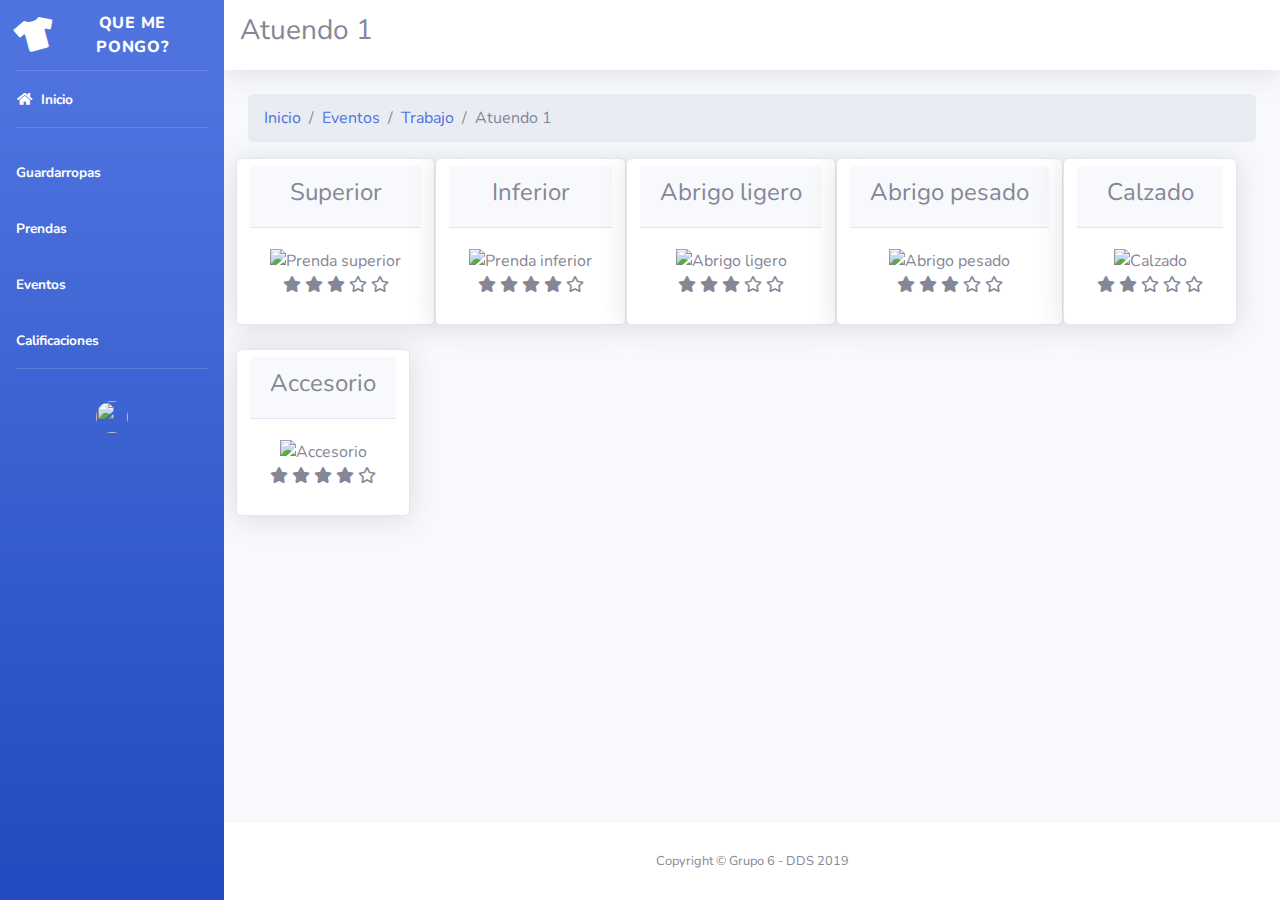
==== atuendo.html @ c6f66dc4 "agregado pagina de inicio, atuendo, nuevo evento" ====
<!DOCTYPE html>
<html lang="en">

<head>

  <meta charset="utf-8"/>
  <meta http-equiv="X-UA-Compatible" content="IE=edge"/>
  <meta name="viewport" content="width=device-width, initial-scale=1, shrink-to-fit=no"/>
  <meta name="description" content=""/>
  <meta name="author" content=""/>

  <title>Que me pongo</title>

  <!-- Custom fonts for this template-->
  <link href="vendor/fontawesome-free/css/all.min.css" rel="stylesheet" type="text/css"/>
  <link href="https://fonts.googleapis.com/css?family=Nunito:200,200i,300,300i,400,400i,600,600i,700,700i,800,800i,900,900i" rel="stylesheet"/>

  <!-- jQuery -->
  <link href="vendor/jquery/jquery.min.js"></link>

  <!-- Custom styles for this template-->
  <link href="css/sb-admin-2.css" rel="stylesheet"/>

  <script src="index.js"></script>

</head>

<body id="page-top">

  <!-- Page Wrapper -->
  <div id="wrapper">

    <!-- Sidebar -->
    <ul class="navbar-nav bg-gradient-primary sidebar sidebar-dark accordion" id="accordionSidebar">

      <!-- Sidebar - Brand -->
      <div class="sidebar-brand d-flex align-items-center justify-content-center">
        <div class="sidebar-brand-icon rotate-n-15">
          <i class="fas fa-tshirt"></i>
        </div>
        <div class="sidebar-brand-text mx-3">Que me pongo?</div>
      </div>

      <!-- Divider -->
      <hr class="sidebar-divider my-0">

      <!-- Nav Item - Dashboard -->
      <li class="nav-item active">
        <a class="nav-link" href="index.html">
          <i class="fas fa-fw fa-home"></i>
          <span>Inicio</span></a>
        </li>

        <!-- Divider -->
        <hr class="sidebar-divider">

        <li class="nav-item active">
          <a class="nav-link" href="#">
            <span>Guardarropas</span>
          </a>
        </li>

        <li class="nav-item active">
          <a class="nav-link" href="#">
            <span>Prendas</span>
          </a>
        </li>

        <li class="nav-item active">
          <a class="nav-link" href="eventos.html">
            <span>Eventos</span>
          </a>
        </li>

        <li class="nav-item active">
          <a class="nav-link" href="#">
            <span>Calificaciones</span>
          </a>
        </li>


        <!-- Divider -->
        <hr class="sidebar-divider d-none d-md-block">

        <!-- Nav Item - User Information -->
        <li class="nav-item dropdown no-arrow">
          <a class="text-center nav-link dropdown-toggle" href="#" id="userDropdown" role="button" data-toggle="dropdown" aria-haspopup="true" aria-expanded="false">
            <img class="img-profile rounded-circle" src="https://source.unsplash.com/QAB-WJcbgJk/60x60">
          </a>
          <!-- Dropdown - User Information -->
          <div class="dropdown-menu dropdown-menu-right shadow animated--grow-in" aria-labelledby="userDropdown">
            <a class="dropdown-item" href="#">
              <i class="fas fa-user fa-sm fa-fw mr-2 text-gray-400"></i>
              Profile
            </a>
            <a class="dropdown-item" href="#">
              <i class="fas fa-cogs fa-sm fa-fw mr-2 text-gray-400"></i>
              Settings
            </a>
            <a class="dropdown-item" href="#">
              <i class="fas fa-list fa-sm fa-fw mr-2 text-gray-400"></i>
              Activity Log
            </a>
            <div class="dropdown-divider"></div>
            <a class="dropdown-item" href="#" data-toggle="modal" data-target="#logoutModal">
              <i class="fas fa-sign-out-alt fa-sm fa-fw mr-2 text-gray-400"></i>
              Logout
            </a>
          </div>
        </li>

      </ul>
      <!-- End of Sidebar -->

      <!-- Content Wrapper -->
      <div id="content-wrapper" class="d-flex flex-column">

        <!-- Main Content -->
        <div id="content">

          <!-- Topbar -->
          <nav class="navbar navbar-expand navbar-light bg-white topbar mb-4 static-top shadow">
            <button id="sidebarToggleTop" class="btn btn-link d-md-none rounded-circle mr-3" onclick="toggleNavbar()">
              <i class="fa fa-bars"></i>
            </button>
            <h3>Atuendo 1</h3>
          </nav>
          <!-- End of Topbar -->

          <!-- Begin Page Content -->
          <div class="container-fluid">
            <nav aria-label="breadcrumb">
              <ol class="breadcrumb">
                <li class="breadcrumb-item"><a href="index.html">Inicio</a></li>
                <li class="breadcrumb-item"><a href="eventos.html">Eventos</a></li>
                <li class="breadcrumb-item"><a href="informacionEvento.html">Trabajo</a></li>
                <li class="breadcrumb-item active" aria-current="page">Atuendo 1</li>
              </ol>
            </nav>
            <div class="row">
              <div class="card shadow mb-4">
                <a class="btn" href="#">
                  <div class="card-header">
                    <h4>Superior</h4>
                  </div>
                  <div class="card-body">
                    <img src="https://altonadock.com/5082-home_default/camisa-azul-marino-estampada-con-pequenos-motivos-geometricos-.jpg" alt="Prenda superior" height="250px" width="250px">
                    <div class="text-center">
                      <span class="fas fa-star"></span>
                      <span class="fas fa-star"></span>
                      <span class="fas fa-star"></span>
                      <span class="far fa-star"></span>
                      <span class="far fa-star"></span>
                    </div>
                  </div>
                </a>
              </div>
              <div class="card shadow mb-4">
                <a class="btn" href="#">
                  <div class="card-header">
                    <h4>Inferior</h4>
                  </div>
                  <div class="card-body">
                    <img src="https://www.venca.es/i/907221/l/jeans-negros-forma-hombre-us-32-jack-jones-negro.jpg" alt="Prenda inferior" height="250px" width="250px">
                    <div class="text-center">
                      <span class="fas fa-star"></span>
                      <span class="fas fa-star"></span>
                      <span class="fas fa-star"></span>
                      <span class="fas fa-star"></span>
                      <span class="far fa-star"></span>
                    </div>
                  </div>
                </a>
              </div>
              <div class="card shadow mb-4">
                <a class="btn" href="#">
                  <div class="card-header">
                    <h4>Abrigo ligero</h4>
                  </div>
                  <div class="card-body">
                    <img src="https://img.proidee.co.uk/pimg/1300/c2/1300_c284133a_0709.jpg" alt="Abrigo ligero" height="250px" width="250px">
                    <div class="text-center">
                      <span class="fas fa-star"></span>
                      <span class="fas fa-star"></span>
                      <span class="fas fa-star"></span>
                      <span class="far fa-star"></span>
                      <span class="far fa-star"></span>
                    </div>
                  </div>
                </a>
              </div>
              <div class="card shadow mb-4">
                <a class="btn" href="#">
                  <div class="card-header">
                    <h4>Abrigo pesado</h4>
                  </div>
                  <div class="card-body">
                    <img src="https://www.bing.com/th?id=OIP.kIDc9gb3hKKySm4pipVhOQHaI1&pid=Api&rs=1" alt="Abrigo pesado" height="250px" width="250px">
                    <div class="text-center">
                      <span class="fas fa-star"></span>
                      <span class="fas fa-star"></span>
                      <span class="fas fa-star"></span>
                      <span class="far fa-star"></span>
                      <span class="far fa-star"></span>
                    </div>
                  </div>
                </a>
              </div>
              <div class="card shadow mb-4">
                <a class="btn" href="#">
                  <div class="card-header">
                    <h4>Calzado</h4>
                  </div>
                  <div class="card-body">
                    <img src="https://www.bing.com/th?id=OIP.3Xpg--tMcZw-4dg9GiYAfQHaHa&pid=Api&rs=1" alt="Calzado" height="250px" width="250px">
                    <div class="text-center">
                      <span class="fas fa-star"></span>
                      <span class="fas fa-star"></span>
                      <span class="far fa-star"></span>
                      <span class="far fa-star"></span>
                      <span class="far fa-star"></span>
                    </div>
                  </div>
                </a>
              </div>
              <div class="card shadow mb-4">
                <a class="btn" href="#">
                  <div class="card-header">
                    <h4>Accesorio</h4>
                  </div>
                  <div class="card-body">
                    <img src="https://www.bing.com/th?id=OIP.IFnJYiGUnzJxce_VtJHO5AHaH6&pid=Api&rs=1" alt="Accesorio" height="250px" width="250px">
                    <div class="text-center">
                      <span class="fas fa-star"></span>
                      <span class="fas fa-star"></span>
                      <span class="fas fa-star"></span>
                      <span class="fas fa-star"></span>
                      <span class="far fa-star"></span>
                    </div>
                  </div>
                </a>
              </div>
            </div>




          </div>
          <!-- /.container-fluid -->

        </div>
        <!-- End of Main Content -->

        <!-- Footer -->
        <footer class="sticky-footer bg-white">
          <div class="container my-auto">
            <div class="copyright text-center my-auto">
              <span>Copyright &copy; Grupo 6 - DDS 2019</span>
            </div>
          </div>
        </footer>
        <!-- End of Footer -->

      </div>
      <!-- End of Content Wrapper -->

    </div>
    <!-- End of Page Wrapper -->

    <!-- Scroll to Top Button-->
    <a class="scroll-to-top rounded" href="#page-top">
      <i class="fas fa-angle-up"></i>
    </a>

    <!-- Logout Modal-->
    <div class="modal fade" id="logoutModal" tabindex="-1" role="dialog" aria-labelledby="exampleModalLabel" aria-hidden="true">
      <div class="modal-dialog" role="document">
        <div class="modal-content">
          <div class="modal-header">
            <h5 class="modal-title" id="exampleModalLabel">Ready to Leave?</h5>
            <button class="close" type="button" data-dismiss="modal" aria-label="Close">
              <span aria-hidden="true">×</span>
            </button>
          </div>
          <div class="modal-body">Select "Logout" below if you are ready to end your current session.</div>
          <div class="modal-footer">
            <button class="btn btn-secondary" type="button" data-dismiss="modal">Cancel</button>
            <a class="btn btn-primary" href="login.html">Logout</a>
          </div>
        </div>
      </div>
    </div>

    <!-- Bootstrap core JavaScript-->
    <script src="vendor/jquery/jquery.min.js"></script>
    <script src="vendor/bootstrap/js/bootstrap.bundle.min.js"></script>

    <!-- Core plugin JavaScript-->
    <script src="vendor/jquery-easing/jquery.easing.min.js"></script>

    <!-- Custom scripts for all pages-->
    <script src="js/sb-admin-2.min.js"></script>

    <!-- Page level plugins -->
    <script src="vendor/chart.js/Chart.min.js"></script>

    <!-- Page level custom scripts -->
    <script src="js/demo/chart-area-demo.js"></script>
    <script src="js/demo/chart-pie-demo.js"></script>

  </body>

  </html>
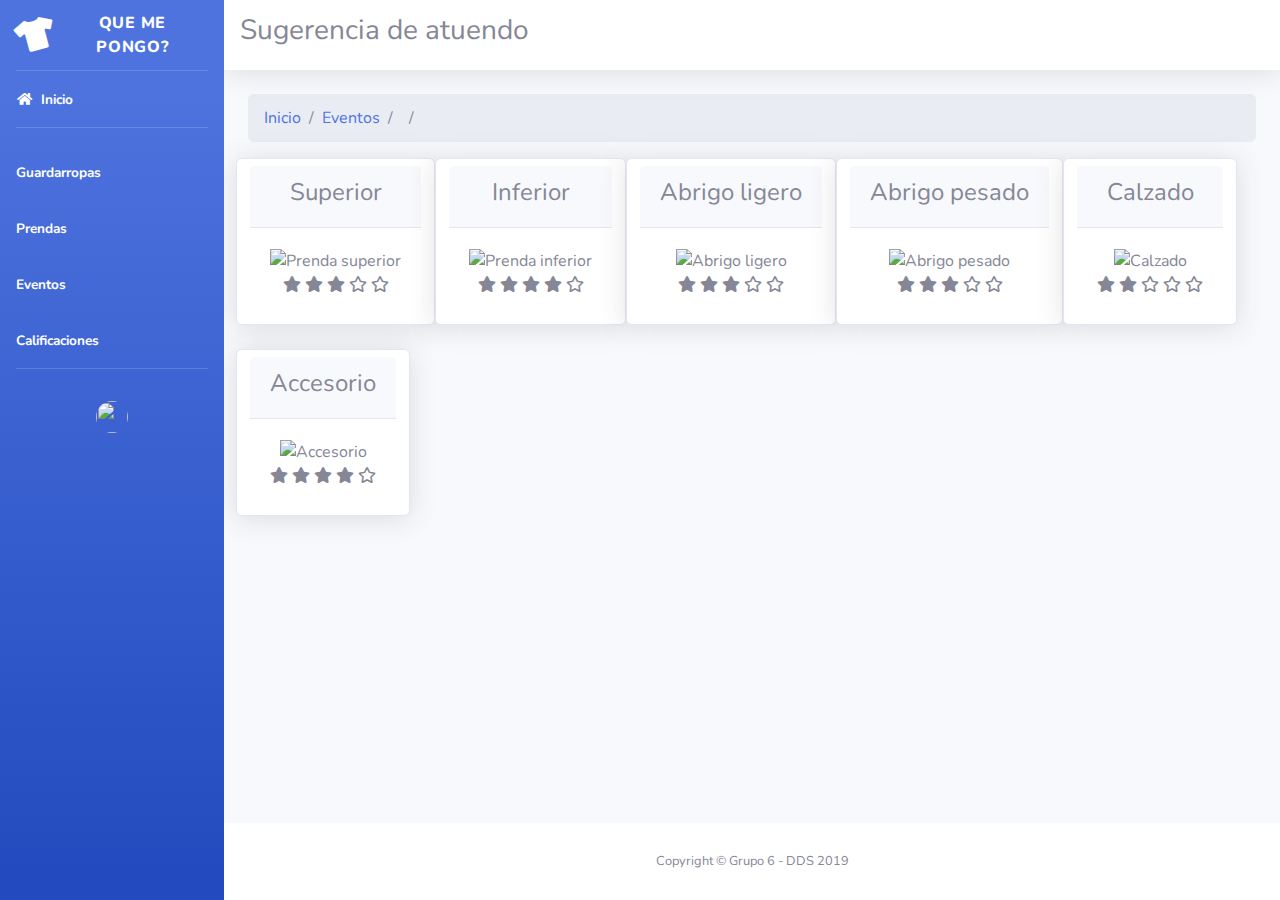
==== commit f150e78c: "JS para manejo de sugerencias" ====
--- a/atuendo.html
+++ b/atuendo.html
@@ -22,10 +22,11 @@
   <link href="css/sb-admin-2.css" rel="stylesheet"/>
 
   <script src="index.js"></script>
+  <script src="restService.js"></script>
 
 </head>
 
-<body id="page-top">
+<body id="page-top" onload="suggestionMaker()">
 
   <!-- Page Wrapper -->
   <div id="wrapper">
@@ -123,7 +124,7 @@
             <button id="sidebarToggleTop" class="btn btn-link d-md-none rounded-circle mr-3" onclick="toggleNavbar()">
               <i class="fa fa-bars"></i>
             </button>
-            <h3>Atuendo 1</h3>
+            <h3>Sugerencia de atuendo</h3>
           </nav>
           <!-- End of Topbar -->
 
@@ -133,8 +134,8 @@
               <ol class="breadcrumb">
                 <li class="breadcrumb-item"><a href="index.html">Inicio</a></li>
                 <li class="breadcrumb-item"><a href="eventos.html">Eventos</a></li>
-                <li class="breadcrumb-item"><a href="informacionEvento.html">Trabajo</a></li>
-                <li class="breadcrumb-item active" aria-current="page">Atuendo 1</li>
+                <li class="breadcrumb-item"><a id="breadcrumbSuggestionEvent" href="informacionEvento.html"></a></li>
+                <li id="breadcrumbSuggestion" class="breadcrumb-item active" aria-current="page"></li>
               </ol>
             </nav>
             <div class="row">
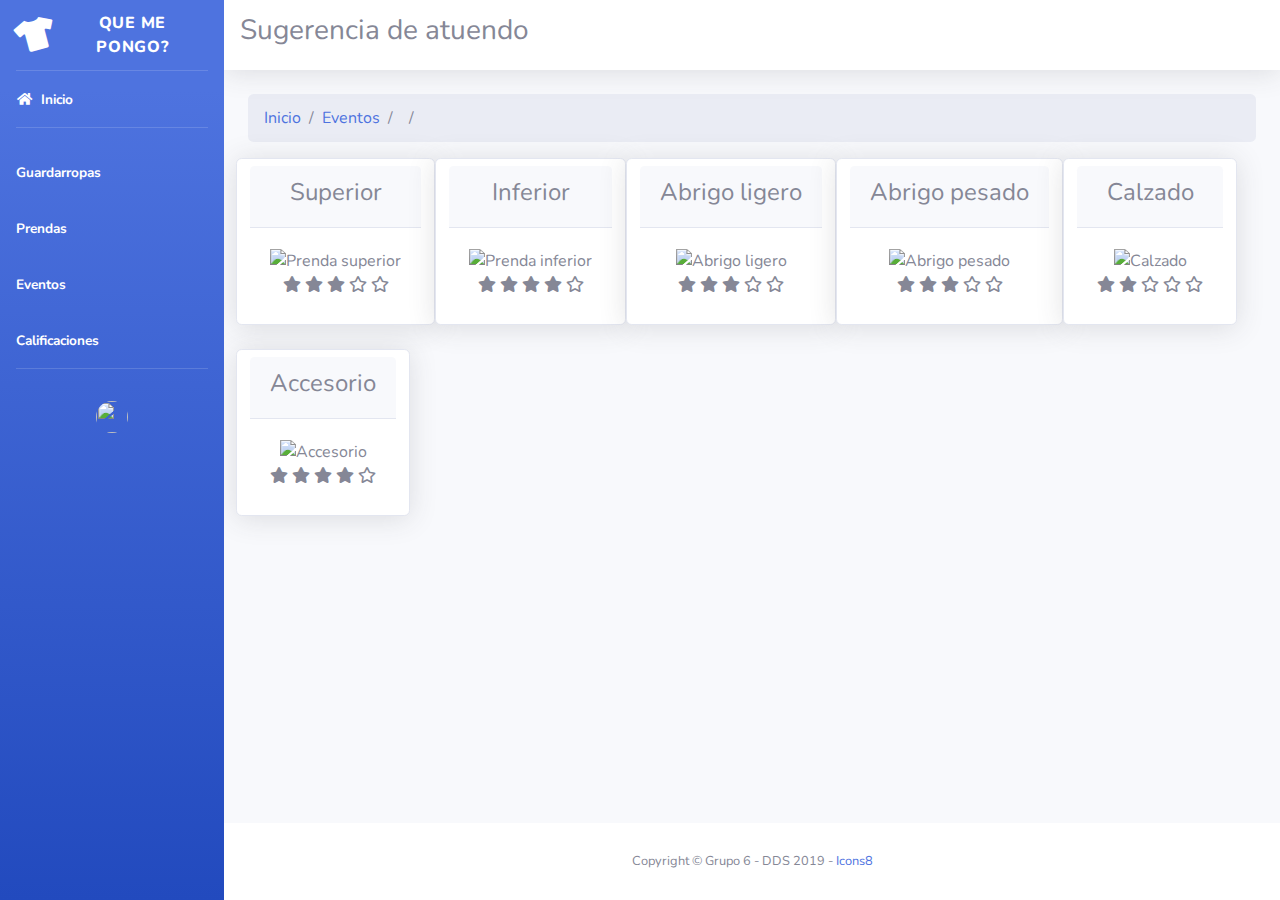
==== commit d378d631: "agregado favicon" ====
--- a/atuendo.html
+++ b/atuendo.html
@@ -19,10 +19,13 @@
   <link href="vendor/jquery/jquery.min.js"></link>
 
   <!-- Custom styles for this template-->
-  <link href="css/sb-admin-2.css" rel="stylesheet"/>
-
-  <script src="index.js"></script>
-  <script src="restService.js"></script>
+  <link href="css/sb-admin-2.css" rel="stylesheet"/>
+  <link rel="shortcut icon" href="https://img.icons8.com/ultraviolet/30/000000/socks.png">
+
+
+  <script src="js/index.js"></script>
+  <script src="js/eventos.js"></script>
+  <script src="js/restService.js"></script>
 
 </head>
 
@@ -32,7 +35,7 @@
   <div id="wrapper">
 
     <!-- Sidebar -->
-    <ul class="navbar-nav bg-gradient-primary sidebar sidebar-dark accordion" id="accordionSidebar">
+    <ul class="navbar-nav bg-gradient-primary sidebar sidebar-dark d-none d-md-block" id="sidebar-menu">
 
       <!-- Sidebar - Brand -->
       <div class="sidebar-brand d-flex align-items-center justify-content-center">
@@ -56,13 +59,13 @@
         <hr class="sidebar-divider">
 
         <li class="nav-item active">
-          <a class="nav-link" href="#">
+          <a class="nav-link" href="guardarropa.html">
             <span>Guardarropas</span>
           </a>
         </li>
 
         <li class="nav-item active">
-          <a class="nav-link" href="#">
+          <a class="nav-link" href="prenda.html">
             <span>Prendas</span>
           </a>
         </li>
@@ -256,7 +259,7 @@
         <footer class="sticky-footer bg-white">
           <div class="container my-auto">
             <div class="copyright text-center my-auto">
-              <span>Copyright &copy; Grupo 6 - DDS 2019</span>
+              <span>Copyright &copy; Grupo 6 - DDS 2019 - <a href="https://icons8.com/icon/53727/calcetines">Icons8</a></span>
             </div>
           </div>
         </footer>
@@ -299,16 +302,9 @@
     <!-- Core plugin JavaScript-->
     <script src="vendor/jquery-easing/jquery.easing.min.js"></script>
 
-    <!-- Custom scripts for all pages-->
-    <script src="js/sb-admin-2.min.js"></script>
-
     <!-- Page level plugins -->
     <script src="vendor/chart.js/Chart.min.js"></script>
 
-    <!-- Page level custom scripts -->
-    <script src="js/demo/chart-area-demo.js"></script>
-    <script src="js/demo/chart-pie-demo.js"></script>
-
   </body>
 
   </html>
